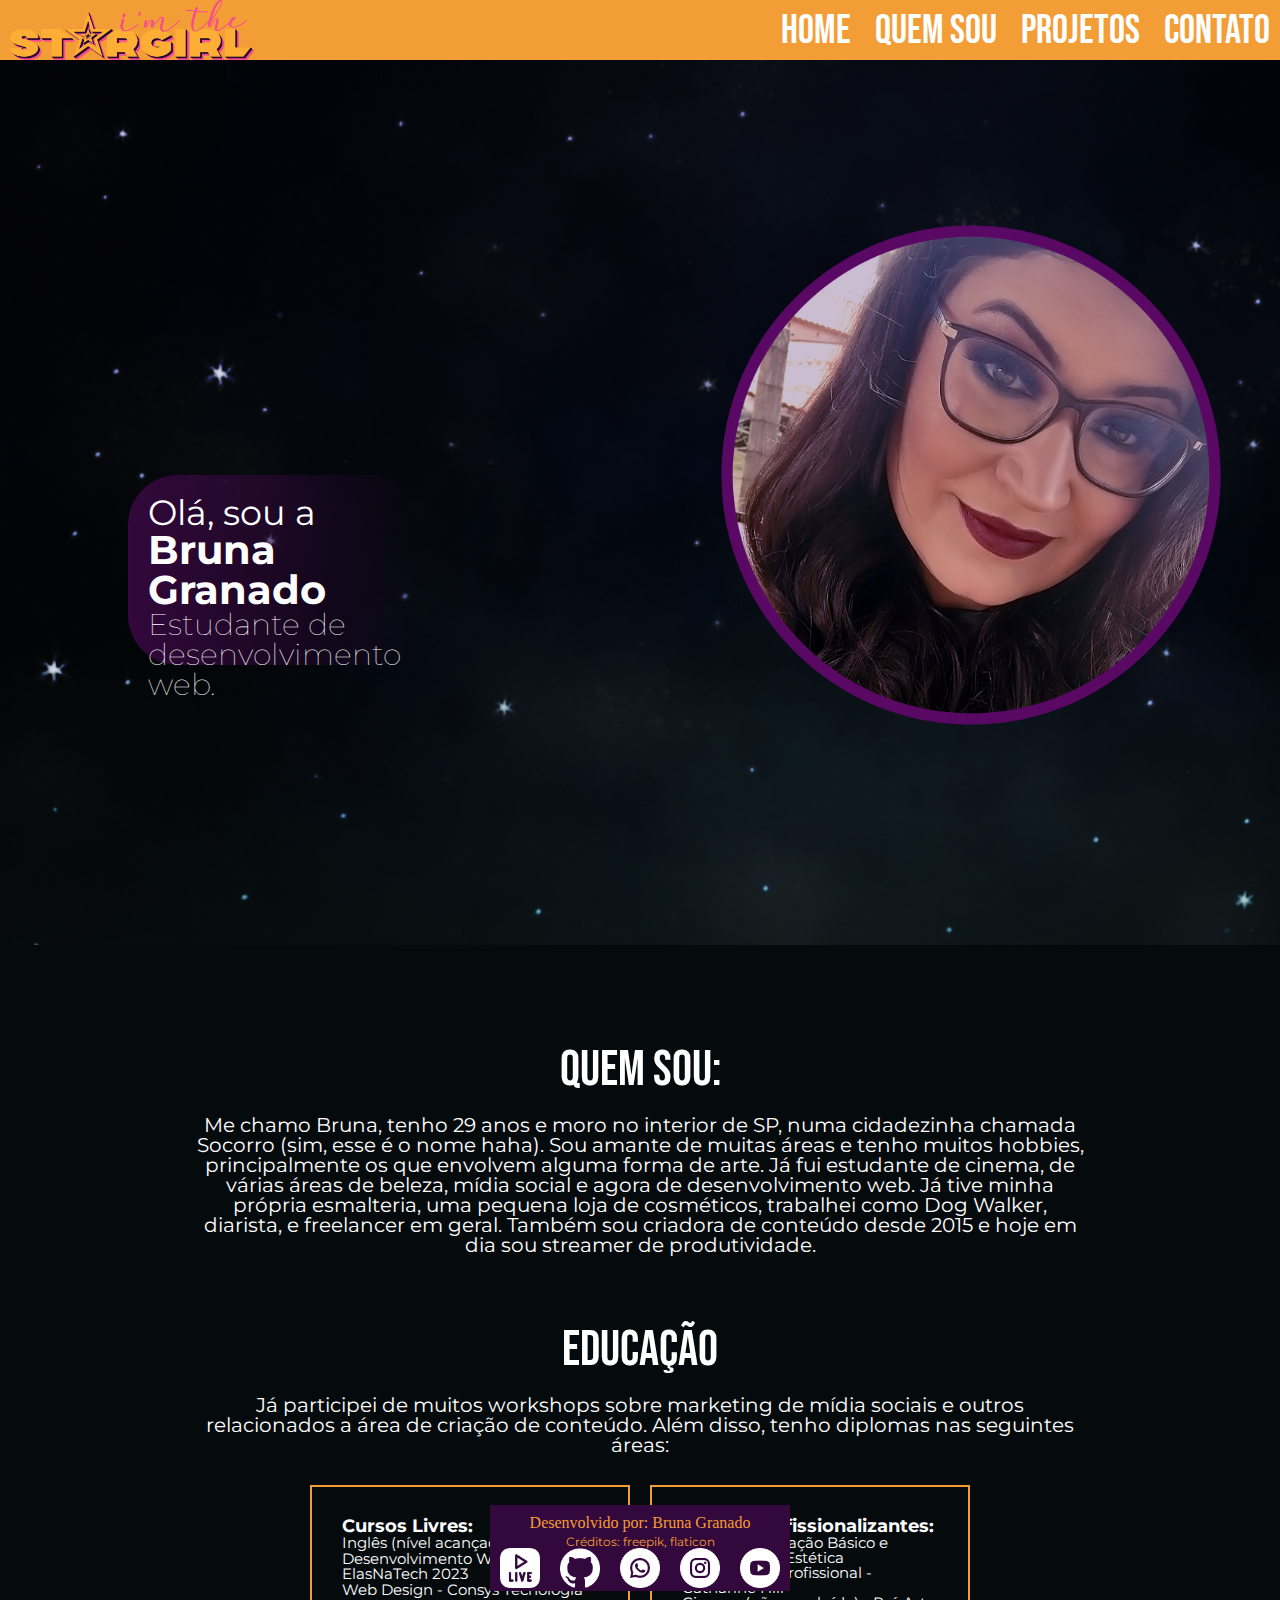
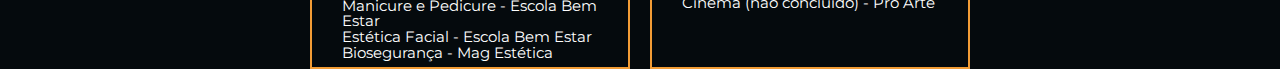
==== about.html @ 31f05042 "teste" ====
<!DOCTYPE html>
<html lang="pt-br">
<head>
    <meta charset="UTF-8">
    <meta name="viewport" content="width=device-width, initial-scale=1.0">
    <title>Portifólio Bruna Granado</title>

    <link rel="preconnect" href="https://fonts.googleapis.com">
<link rel="preconnect" href="https://fonts.gstatic.com" crossorigin>
<link href="https://fonts.googleapis.com/css2?family=Bebas+Neue&family=Montserrat:wght@100;400;900&display=swap" rel="stylesheet">
    <link rel="stylesheet" href="estilo.css">
</head>

<body>
    <header>
        <nav class="headernav">
            <img src="./img/LogoStargirl.png" alt="logotipo imthestargirl" >
            <ul>
                <li><a href="/index.html" target="_self">Home</a></li>
                <li><a href="/about.html" target="_self">Quem Sou</a></li>
                <li><a href="/projetos.html" target="_self">Projetos</a></li>
                <li><a href="/contato.html" target="_self">Contato</a></li>
            </ul>
        </nav>

        <div class="herobanner">
            <div class="herobannerinfo">
                <div class="coluna gradiente">
                    <p class="herotext">Olá, sou a </p>
                    <h2 class="herotext2">Bruna Granado</h2>
                    <h3 class="herotext3">Estudante de desenvolvimento web.</h3>
                </div>
                <img src="./img/Bruna_site.png" alt="foto da programadora"> 
            </div>
              
           </div>

    </header>

    <main>
        <article class="infoflex">
            <p class="infotext">Quem sou:</p>
            <p class="infotext2">Me chamo Bruna, tenho 29 anos e moro no interior de SP, numa cidadezinha chamada Socorro (sim, esse é o nome haha). Sou amante de muitas áreas e tenho muitos hobbies, principalmente os que envolvem alguma forma de arte. Já fui estudante de cinema, de várias áreas de beleza, mídia social e agora de desenvolvimento web. Já tive minha própria esmalteria, uma pequena loja de cosméticos, trabalhei como Dog Walker, diarista, e freelancer em geral. Também sou criadora de conteúdo desde 2015 e hoje em dia sou streamer de produtividade.</p>
        </article>

        <article class="infoflex">
            <h1 class="infotext">Educação</h1>
            <p class="infotext2">Já participei de muitos workshops sobre marketing de mídia sociais e outros relacionados a área de criação de conteúdo. Além disso, tenho diplomas nas seguintes áreas:</p>

            <div class="cardsflex">

            <div  class="cursoflex">
                <h1 class="cursotext">Cursos Livres:</h1>
                    <ul>
                        <li class="cursotext2">Inglês (nível acançado) - Wizard</li>
                        <li class="cursotext2">Desenvolvimento Web - ElasNaTech 2023</li>
                        <li class="cursotext2">Web Design - Consys Tecnologia</li>
                        <li class="cursotext2">Manicure e Pedicure - Escola Bem Estar</li>
                        <li class="cursotext2">Estética Facial - Escola Bem Estar</li>
                        <li class="cursotext2">Biosegurança - Mag Estética</li>
                    </ul>
            </div>    

            <div class="cursoflex">
                <h1 class="cursotext">Cursos Profissionalizantes:</h1>
                <h2 class="cursotext2">Micropigmentação Básico e Design - Mag Estética</h2>
                <h2 class="cursotext2">Maquiagem Profissional - Catharine Hill</h2>
                <h2 class="cursotext2">Cinema (não concluído) - Pró Arte</h2>
            </div>

            </div>
        </article>
    </main>

    <div class="footer-container">
        <footer class="rodape">
            <h1>Desenvolvido por: Bruna Granado</h1>
            <p>Créditos: freepik, flaticon</p>
            
            <div class="footerlinks">
                <a href="https://twitch.tv/imthestargirl" target="_blank">
                    <img src="./img/instagram-ao-vivo.png" alt="twitch" width="40px" >
                </a>
    
                <a href="https://github.com/brunagranado" target="_blank">
                    <img src="./img/github.png" alt="github" width="40px" >
                </a>
    
                <a href="https://wa.me/5519997473106" target="_blank">
                    <img src="./img/whatsapp.png" alt="whatsapp" width="40px" >
                </a>
    
                <a href="https://instagram.com/imthestargirl" target="_blank">
                    <img src="./img/instagram.png" alt="instagram" width="40px" >
                </a>
    
                <a href="https://youtube.com/@imthe.stargirl" target="_blank">
                    <img src="./img/youtube.png" alt="youtube" width="40px" >
                </a>
            </div>
        </footer>
    </div>    
    </body>
    </html>
---- estilo.css ----
/* http://meyerweb.com/eric/tools/css/reset/ 
   v2.0 | 20110126
   License: none (public domain)
*/

html, body, div, span, applet, object, iframe,
h1, h2, h3, h4, h5, h6, p, blockquote, pre,
a, abbr, acronym, address, big, cite, code,
del, dfn, em, img, ins, kbd, q, s, samp,
small, strike, strong, sub, sup, tt, var,
b, u, i, center,
dl, dt, dd, ol, ul, li,
fieldset, form, label, legend,
table, caption, tbody, tfoot, thead, tr, th, td,
article, aside, canvas, details, embed, 
figure, figcaption, footer, header, hgroup, 
menu, nav, output, ruby, section, summary,
time, mark, audio, video {
	margin: 0;
	padding: 0;
	border: 0;
	font-size: 100%;
	font: inherit;
	vertical-align: baseline;
}
/* HTML5 display-role reset for older browsers */
article, aside, details, figcaption, figure, 
footer, header, hgroup, menu, nav, section {
	display: block;
}
body {
	line-height: 1;
}
ol, ul {
	list-style: none;
}
blockquote, q {
	quotes: none;
}
blockquote:before, blockquote:after,
q:before, q:after {
	content: '';
	content: none;
}
table {
	border-collapse: collapse;
	border-spacing: 0;
}

/*fim css reset*/

html{
    min-height: 100%;
}

body{
    background-color: #050a0d;
    display: flex;
    flex-direction: column;

}

/*começo da barra de navegação*/

.headernav img{
    margin-left: 10px;
    height: 60px;
}

.headernav {
    position: fixed;
    background-color: #f39d36;
    color: white;
    padding: 0;
    width: 100%;
    height: 60px;
}

.headernav ul, li{
    display: inline-block;
}

.headernav ul{
    float: right;
    margin-top: 11px;
}

.headernav li{
    margin: 0 10px;
}

.headernav li a{
    font-family: 'Bebas Neue', sans-serif;
    font-size: 40px;
    text-decoration: none;
    color: white;
}

.headernav li a:hover{
    background-color: #33083c;
    max-width: fit-content;
    padding: 5px;
}

/*fim da barra de navegação*/

/*imagem de fundo*/
.herobanner{
    height: 80vh;
    background-image: url(./img/SITE_BG.png);
    background-size: cover;
    padding-top:25vh;
    flex: 1;
}

/*display flex para o texto e a imagem*/
.herobannerinfo{
    display: flex;
    width: 80vw;
    margin: auto;
}

/*estilo do texto sendo três formatações diferentes*/
.herobannerinfo p{
    font-family: 'Montserrat' , sans-serif;
    color: white;
    font-size: 35px;
    font-weight: 400;
}

.herobannerinfo h2{
    font-family: 'Montserrat' , sans-serif;
    font-weight: bolder;
    color: white;
    font-size: 40px;
}

.herobannerinfo h3{
    font-family: 'Montserrat' , sans-serif;
    color: white;
    font-size: 30px;
    font-weight: lighter;
}

/*imagem ao lado do texto*/
.herobannerinfo img{
    width: 500px;
    margin-left: 300px;
}

/*display flex para que os três textos ficassem em coluna*/
.coluna{
    display: flex;
    flex-direction: column;
    margin-top: 250px;
}

/*gradiente atrás do texto de introdução*/
.gradiente{
    background-image: linear-gradient(to left, rgba(255,0,0,0), rgba(51,8,60));
    padding: 20px;
    height: 150px;
    border-radius: 50px 50px;
}


/*inicio da área do sobre mim*/

.infoflex{
    display: flex; /*para que os textos fiquem em coluna*/
    flex-direction: column;
    color: white;
    width: 70vw;
    height: 20vh;
    margin: auto;
    padding-top: 100px;
}

.infotext{
    font-family: 'Bebas Neue', sans-serif;
    font-size: 50px;
    padding-bottom: 20px;
    text-align: center;
}

.infotext2{
    font-family: 'Montserrat', sans-serif;
    font-size: 20px;
    text-align: center;
}


.cursoflex{
    display: flex; /*para que o texto em coluna se mantivesse e respondesse ao pai correto*/
    flex-direction: column;
    width: 20vw;
    height: 120px;
    padding: 30px;
    margin-top: 30px;
    border: #f39d36 solid 2px;

}

.cursotext{
    font-family: 'Montserrat', sans-serif;
    font-weight: bolder;
    font-size: 18px;

}

.cursotext2{
    font-family: 'Montserrat', sans-serif;
    font-size: 15px;
}


.cardsflex{
    display: flex; /*para que pudesse criar os cards um ao lado do outro e manter o texto em coluna*/
    margin: auto;
    gap:20px;
}

/*fim da área sobre mim*/

/*ínicio da área sobre projetos*/

.projetostext{
    font-family: 'Montserrat', sans-serif;
    font-size: 20px;
    text-align: center;
    color: white;
    text-decoration: none;
    cursor: pointer;
    padding: 15px;
}

.projetostext:hover{
    color:#f39d36;
    background-color: #33083c;
    max-width: fit-content;
    margin: auto;
}

/*fim da área sobre projetos*/

/*inicio do formulario simples primeira tentativa

.formsflex{
    display: flex; /*para que os textos fiquem em coluna*//*
    flex-direction: column;
    color: white;
    width: 70vw;
    height: 20vh;
    margin: auto;
    padding-top: 80px;
}

.forms{
    width: 70vw;
    height: 50vh;
    border: #f39d36;
}*/


/* Estilos para o formulário */

.form-container {
    display: flex;
    flex-direction: column;
    align-items: center; /* Centraliza o conteúdo verticalmente */
    color: white;
    width: 70vw;
    margin: auto;
    padding-top: 80px;
}

.form-container form {
    width: 100%; /* Ocupa toda a largura do container pai */
}

/* Estilos para o formulário em si */
.form {
    padding: 20px;
    border-radius: 10px;
}

.form label, input, textarea {
    margin-bottom: 10px; /* Espaçamento entre os elementos do formulário */
    margin-top: 5px;
    width: 100%;
}

.form input[type="text"],
.form input[type="email"],
.form textarea {
    background-color: transparent; /* Remova o fundo padrão dos campos de entrada */
    border: 1px solid #f39d36; /* Adicione uma borda para destacar os campos */
    color: white;
    padding: 10px;
    border-radius: 5px;
}

.form textarea{
    resize: none;
}

.form input[type="submit"] {
    background-color: #f39d36;
    color: white;
    border: none;
    padding: 15px 20px;
    border-radius: 5px;
    cursor: pointer;
    width: fit-content;
    
}

.form input[type="submit"]:hover {
    background-color:#33083c;
}


/*inicio da área de rodapé*/

.rodape {
    bottom: 0;
    width: 100%;
    background-color: rgb(51, 8, 60);
    color: #f39d36;
    text-align: center;
    padding-top: 10px;
}

.footer-container {
    display: flex;
    flex-direction: column;
    align-items: center;
    margin: 0 auto;
}

.footerlinks {
    display: flex;
    justify-content: center; /* Centraliza horizontalmente os links */
}

.footerlinks a {
    text-decoration: none;
    padding: 0 10px; /* Espaçamento entre os links */
    color: #f39d36; /* Cor dos links */
}

footer p {
    font-size: 12px;
    font-family: 'montserrat', sans-serif;
    margin-top: 5px;
}


/*fim da área de rodapé*/
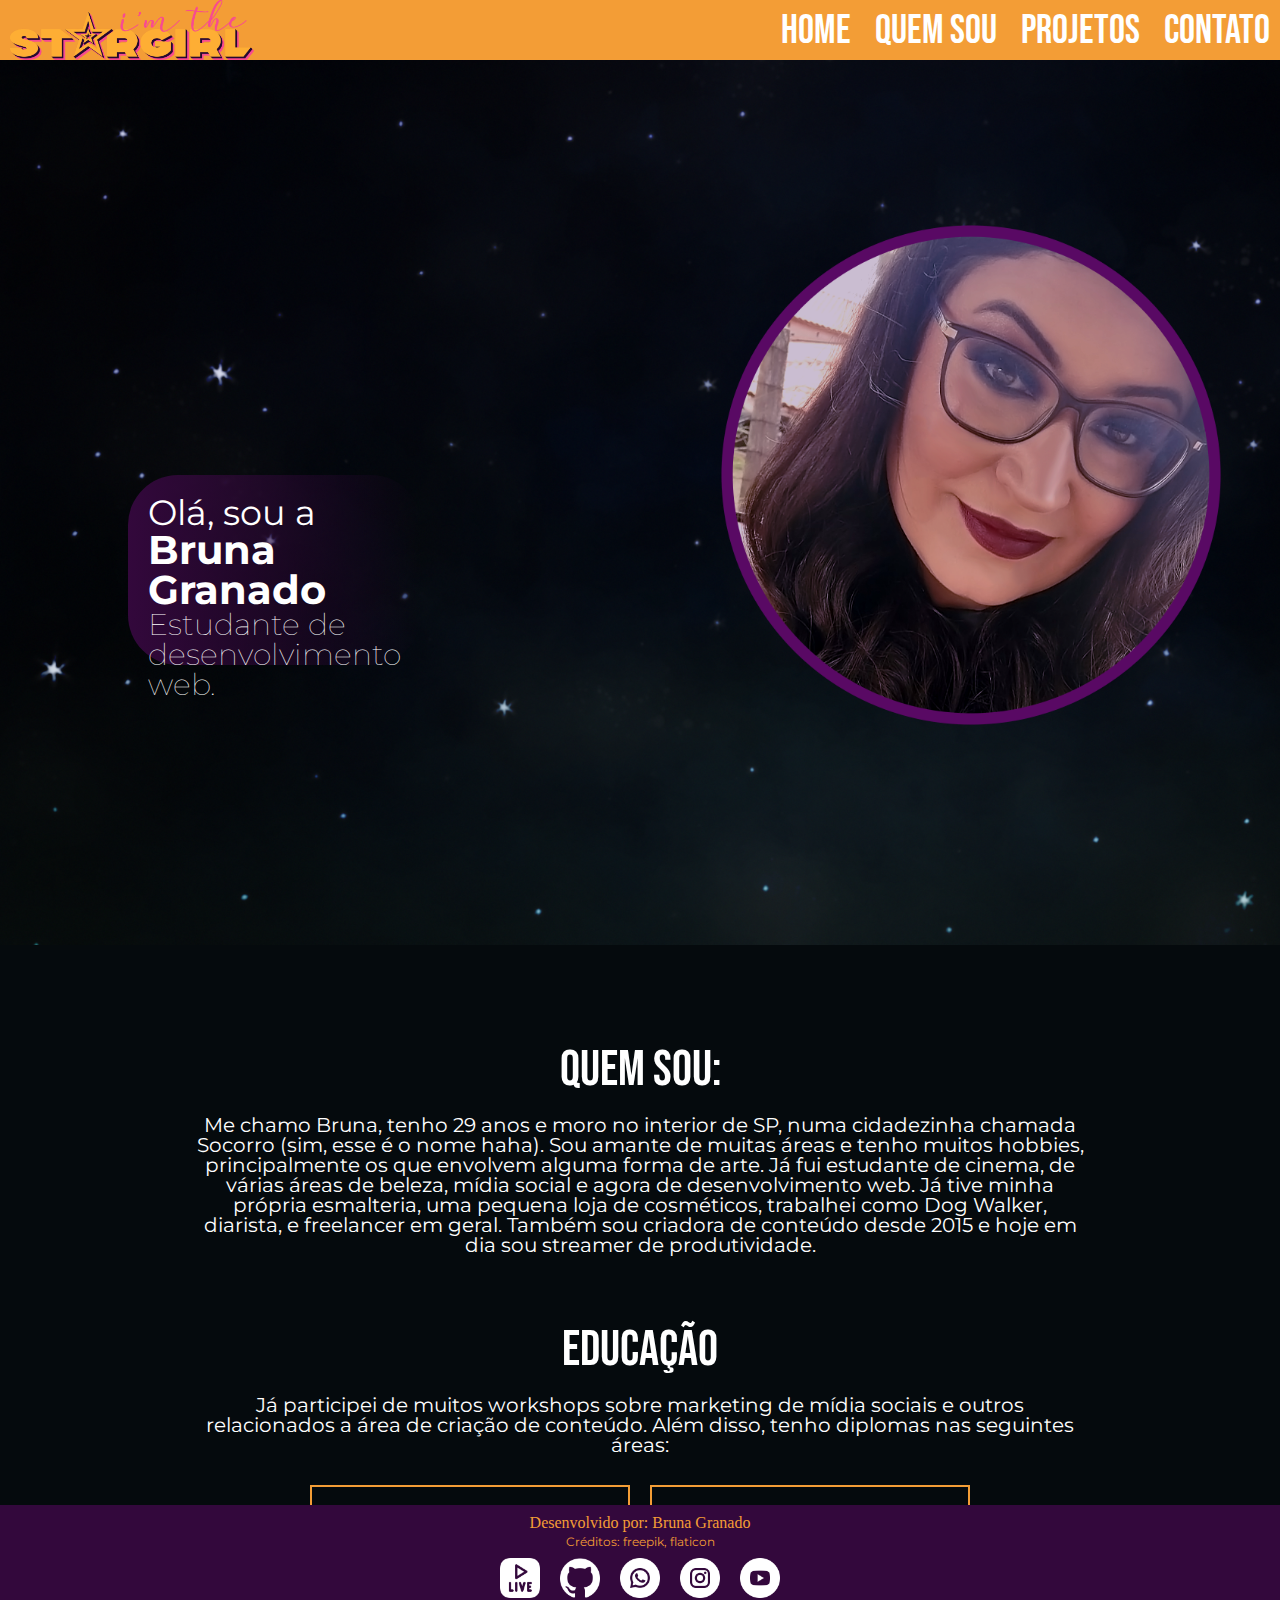
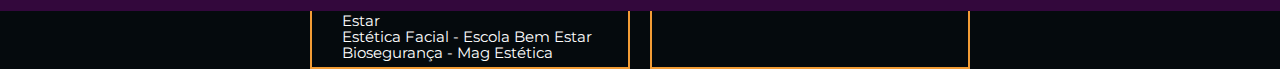
==== commit 5810b0ef: "alterações no rodapé 3" ====
--- a/about.html
+++ b/about.html
@@ -72,33 +72,35 @@
         </article>
     </main>
 
-    <div class="footer-container">
-        <footer class="rodape">
-            <h1>Desenvolvido por: Bruna Granado</h1>
-            <p>Créditos: freepik, flaticon</p>
-            
-            <div class="footerlinks">
-                <a href="https://twitch.tv/imthestargirl" target="_blank">
-                    <img src="./img/instagram-ao-vivo.png" alt="twitch" width="40px" >
-                </a>
+    <footer class="rodape">
+        <div class="footer-container"></div>
+
+        <h1>Desenvolvido por: Bruna Granado</h1>
+        <p>Créditos: freepik, flaticon</p>
+        
+        <div class="footerlinks">
+            <a href="https://twitch.tv/imthestargirl" target="_blank">
+                <img src="./img/instagram-ao-vivo.png" alt="twitch" width="40px" >
+            </a>
+
+            <a href="https://github.com/brunagranado" target="_blank">
+                <img src="./img/github.png" alt="github" width="40px" >
+            </a>
+
+            <a href="https://wa.me/5519997473106" target="_blank">
+                <img src="./img/whatsapp.png" alt="whatsapp" width="40px" >
+            </a>
+
+            <a href="https://instagram.com/imthestargirl" target="_blank">
+                <img src="./img/instagram.png" alt="instagram" width="40px" >
+            </a>
+
+            <a href="https://youtube.com/@imthe.stargirl" target="_blank">
+                <img src="./img/youtube.png" alt="youtube" width="40px" >
+            </a>
+        </div>
+        </div>
+    </footer>
     
-                <a href="https://github.com/brunagranado" target="_blank">
-                    <img src="./img/github.png" alt="github" width="40px" >
-                </a>
-    
-                <a href="https://wa.me/5519997473106" target="_blank">
-                    <img src="./img/whatsapp.png" alt="whatsapp" width="40px" >
-                </a>
-    
-                <a href="https://instagram.com/imthestargirl" target="_blank">
-                    <img src="./img/instagram.png" alt="instagram" width="40px" >
-                </a>
-    
-                <a href="https://youtube.com/@imthe.stargirl" target="_blank">
-                    <img src="./img/youtube.png" alt="youtube" width="40px" >
-                </a>
-            </div>
-        </footer>
-    </div>    
-    </body>
-    </html>+</body>
+</html>--- a/estilo.css
+++ b/estilo.css
@@ -323,7 +323,6 @@
 /*inicio da área de rodapé*/
 
 .rodape {
-    bottom: 0;
     width: 100%;
     background-color: rgb(51, 8, 60);
     color: #f39d36;
@@ -346,7 +345,9 @@
 .footerlinks a {
     text-decoration: none;
     padding: 0 10px; /* Espaçamento entre os links */
-    color: #f39d36; /* Cor dos links */
+    margin-bottom: 10px;
+    margin-top: 10px;
+
 }
 
 footer p {
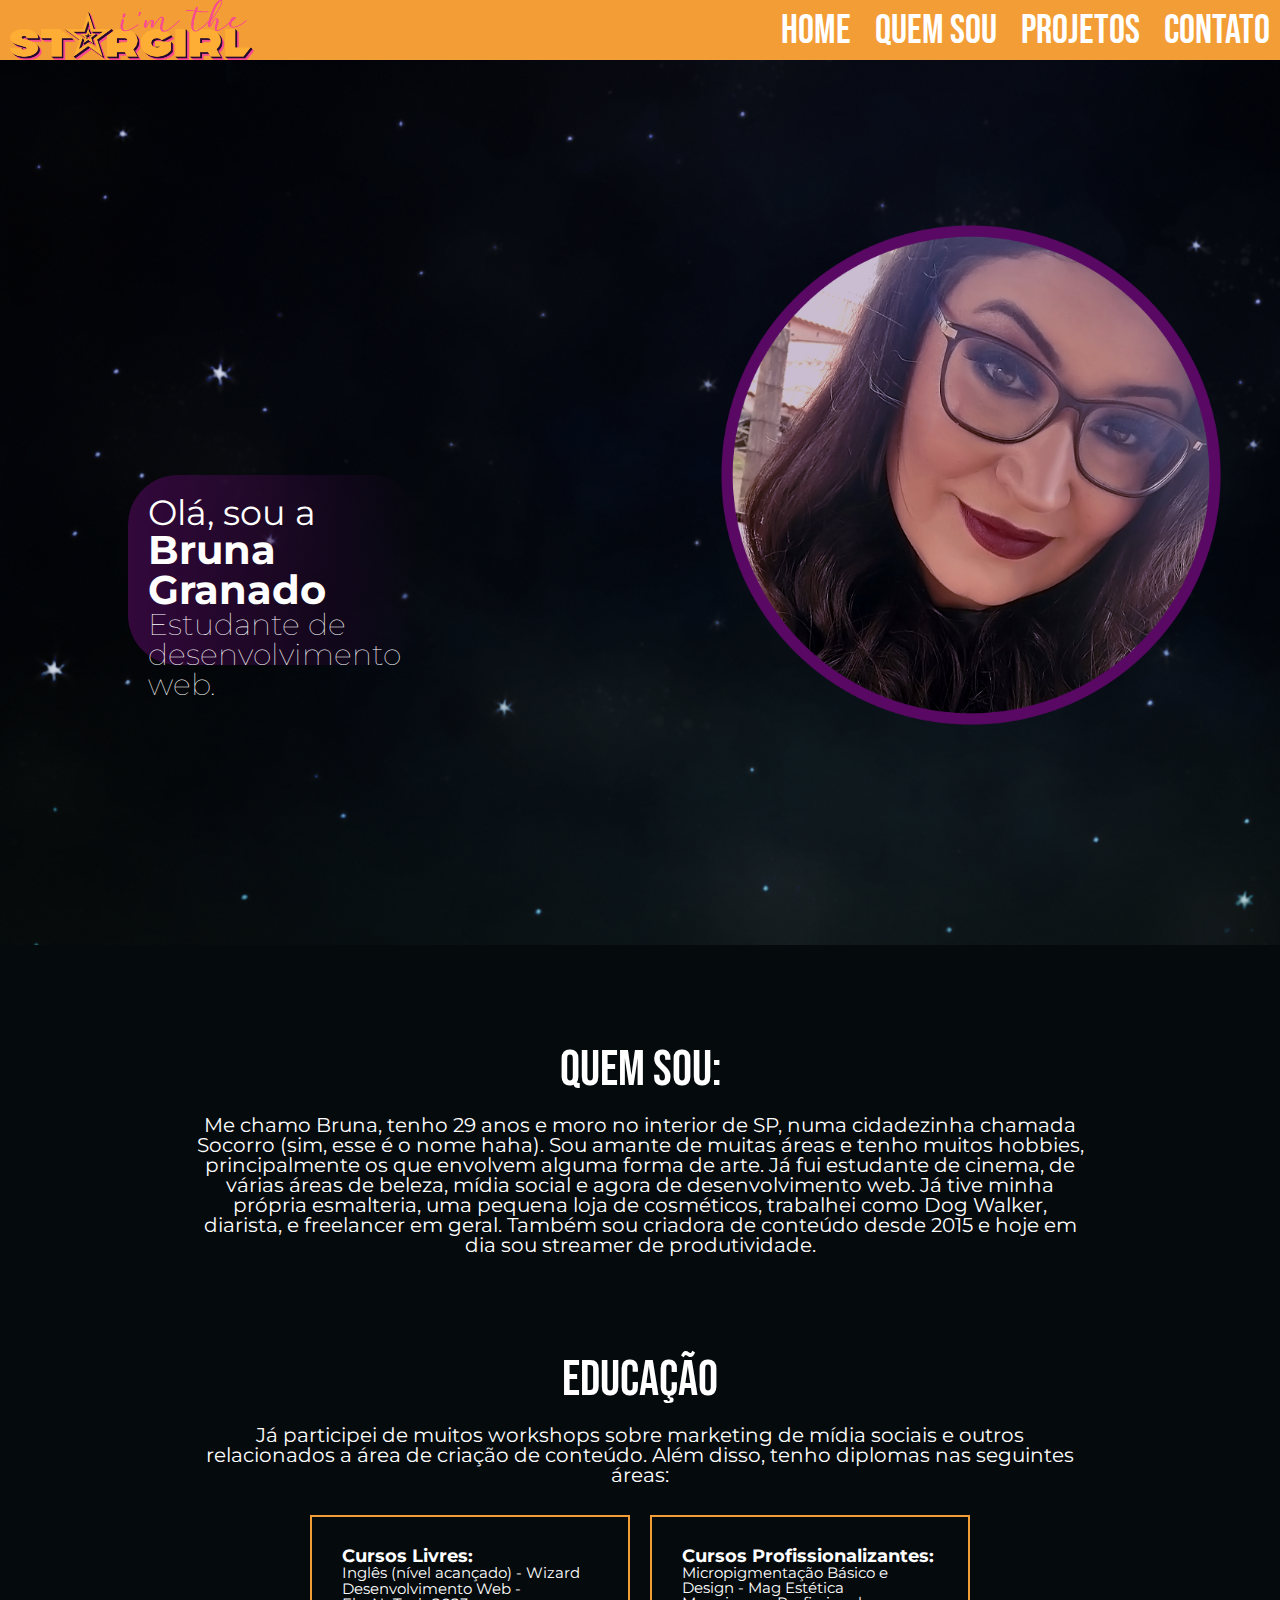
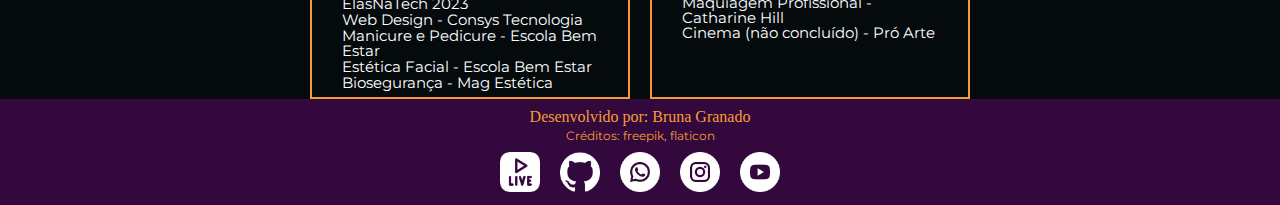
==== commit 9d0d2fbc: "responsivididade 1" ====
--- a/about.html
+++ b/about.html
@@ -14,7 +14,8 @@
 <body>
     <header>
         <nav class="headernav">
-            <img src="./img/LogoStargirl.png" alt="logotipo imthestargirl" >
+            <a href="/index.html" target="_blank">
+                <img src="./img/LogoStargirl.png" alt="logotipo imthestargirl" ></a>
             <ul>
                 <li><a href="/index.html" target="_self">Home</a></li>
                 <li><a href="/about.html" target="_self">Quem Sou</a></li>
@@ -33,7 +34,7 @@
                 <img src="./img/Bruna_site.png" alt="foto da programadora"> 
             </div>
               
-           </div>
+        </div>
 
     </header>
 
--- a/estilo.css
+++ b/estilo.css
@@ -49,6 +49,8 @@
 
 /*fim css reset*/
 
+
+
 html{
     min-height: 100%;
 }
@@ -57,7 +59,8 @@
     background-color: #050a0d;
     display: flex;
     flex-direction: column;
-
+    height: auto;
+    margin: 0;
 }
 
 /*começo da barra de navegação*/
@@ -171,7 +174,6 @@
     flex-direction: column;
     color: white;
     width: 70vw;
-    height: 20vh;
     margin: auto;
     padding-top: 100px;
 }
@@ -216,6 +218,8 @@
 
 .cardsflex{
     display: flex; /*para que pudesse criar os cards um ao lado do outro e manter o texto em coluna*/
+    justify-content: space-between; /* distribui os cards lado a lado com o tamanho entre eles*/
+    flex-wrap: wrap; /* Pra que os cards fiquem certos qnd em telas menores*/
     margin: auto;
     gap:20px;
 }
@@ -293,8 +297,8 @@
 .form input[type="text"],
 .form input[type="email"],
 .form textarea {
-    background-color: transparent; /* Remova o fundo padrão dos campos de entrada */
-    border: 1px solid #f39d36; /* Adicione uma borda para destacar os campos */
+    background-color: transparent; /* Remove o fundo padrão dos campos de entrada */
+    border: 1px solid #f39d36; /* Adiciona uma borda para destacar os campos */
     color: white;
     padding: 10px;
     border-radius: 5px;
@@ -357,4 +361,102 @@
 }
 
 
-/*fim da área de rodapé*/+/*fim da área de rodapé*/
+
+/* Media Queries para responsividade */
+@media screen and (max-width: 768px) {
+    /* estilos para telas de até width 768px */
+    .headernav li a {
+        font-size: 30px;
+    }
+
+    .herobannerinfo {
+        flex-direction: column;
+        text-align: center;
+    }
+
+    .herobannerinfo p {
+        font-size: 20px;
+    }
+
+    .herobannerinfo h2 {
+        font-size: 30px;
+    }
+
+    .herobannerinfo h3 {
+        font-size: 20px;
+    }
+
+    .herobannerinfo img {
+        width: 100%;
+        margin-left: 0;
+    }
+
+    .coluna {
+        margin-top: 50px;
+    }
+
+    .gradiente {
+        height: 100px;
+    }
+
+    .infoflex {
+        width: 90vw;
+        padding-top: 50px;
+    }
+
+    .infotext {
+        font-size: 40px;
+    }
+
+    .infotext2 {
+        font-size: 18px;
+    }
+
+    .cursoflex {
+        width: 80vw;
+        margin-top: 20px;
+    }
+
+    .cursotext {
+        font-size: 16px;
+    }
+
+    .cursotext2 {
+        font-size: 14px;
+    }
+
+    .cardsflex {
+        flex-direction: column;
+  
+    }
+
+    .form-container {
+        width: 90vw;
+        padding-top: 40px;
+    }
+
+    .form label,
+    .form input,
+    .form textarea {
+        font-size: 16px;
+    }
+
+    .form input[type="text"],
+    .form input[type="email"],
+    .form textarea {
+        padding: 8px;
+    }
+
+    .form input[type="submit"] {
+        padding: 10px 15px;
+    }
+
+    .footerlinks a {
+        padding: 0 5px;
+    }
+
+    footer p {
+        font-size: 10px;
+    }
+}